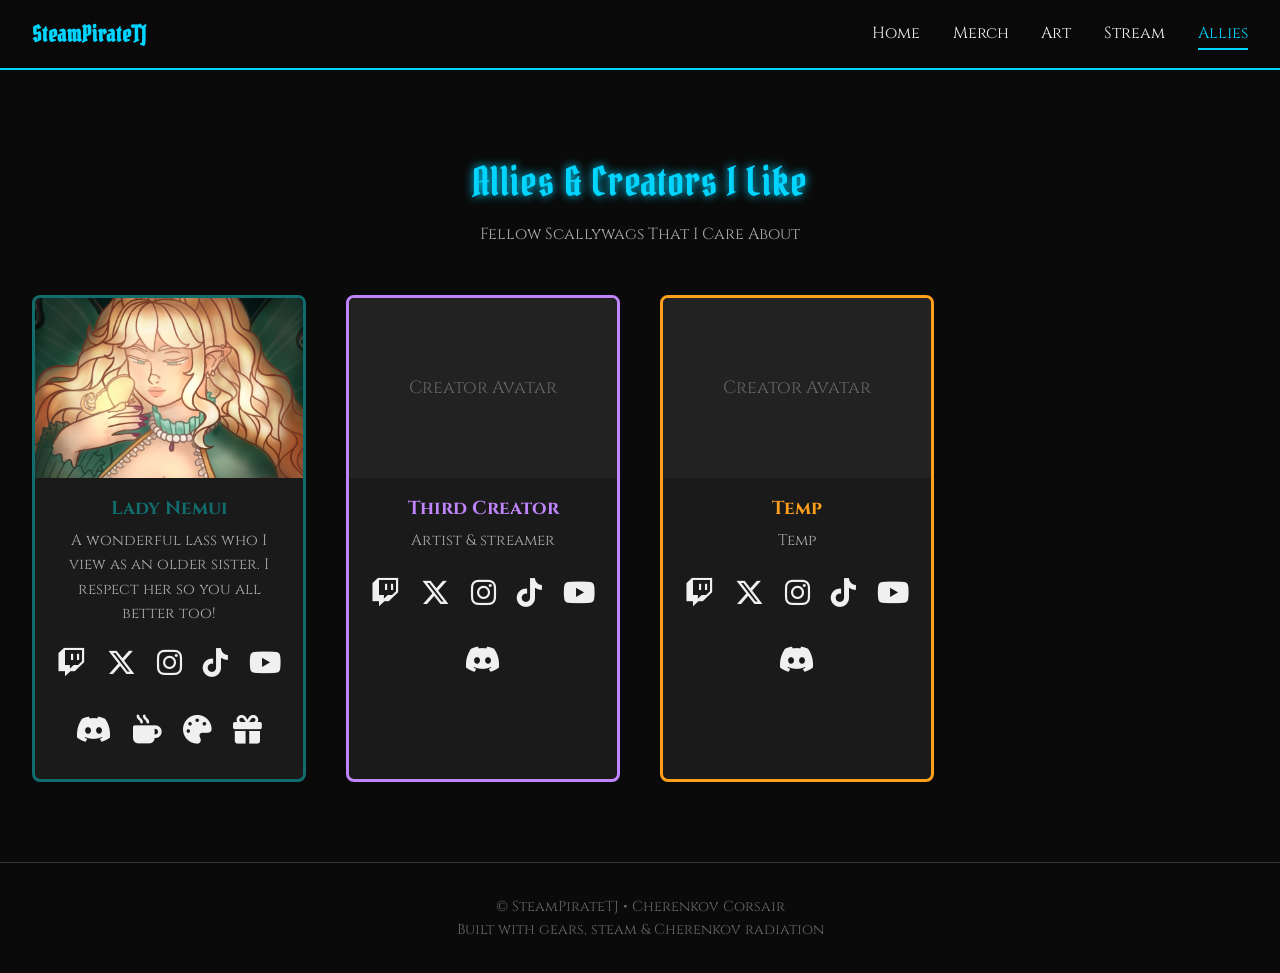
==== creators.html @ b957d2f6 "Remove BubblezVT creator card from creators.html Removed details for Creator 1 - BubblezVT, includin" ====
<!DOCTYPE html>
<html lang="en">
<head>
  <meta charset="UTF-8" />
  <meta name="viewport" content="width=device-width, initial-scale=1.0" />
  <title>Allies | SteamPirateTJ</title>
  <link rel="preconnect" href="https://fonts.googleapis.com">
  <link rel="preconnect" href="https://fonts.gstatic.com" crossorigin>
  <link href="https://fonts.googleapis.com/css2?family=Pirata+One&family=Cinzel:wght@400;600&display=swap" rel="stylesheet">
  <link rel="stylesheet" href="https://cdnjs.cloudflare.com/ajax/libs/font-awesome/6.5.1/css/all.min.css">
  <link rel="stylesheet" href="styles.css">
</head>
<body>

  <nav class="navbar">
    <a href="index.html" class="logo">SteamPirateTJ</a>
    <div class="nav-links">
      <a href="index.html">Home</a>
      <a href="merch.html">Merch</a>
      <a href="gallery.html">Art</a>
      <a href="stream.html">Stream</a>
      <a href="creators.html" class="active">Allies</a>
    </div>
  </nav>

  <section class="section page-section">
    <h2>Allies & Creators I Like</h2>
    <p class="section-desc">Fellow Scallywags That I Care About</p>

    <div class="card-grid">

      <!-- Creator 2 - Lady Nemui -->
      <div class="card creator-card" style="--creator-color: #116C6E;">
        <div class="card-image">
          <img src="Friends/Lady_Nemui.jpg" alt="Lady Nemui">
        </div>
        <h3>Lady Nemui</h3>
        <p class="creator-desc">A wonderful lass who I view as an older sister. I respect her so you all better too!</p>
        <div class="creator-socials">
          <a href="https://twitch.tv/ladynemui" target="_blank" title="Twitch"><i class="fab fa-twitch"></i></a>
          <a href="https://x.com/_aguidingstar_" target="_blank" title="X"><i class="fab fa-x-twitter"></i></a>
          <a href="https://instagram.com/ladynemui" target="_blank" title="Instagram"><i class="fab fa-instagram"></i></a>
          <a href="https://tiktok.com/@ladynemui" target="_blank" title="TikTok"><i class="fab fa-tiktok"></i></a>
          <a href="https://youtube.com/@ladynemui" target="_blank" title="YouTube"><i class="fab fa-youtube"></i></a>
          <a href="https://discord.gg/whatever" target="_blank" title="Discord"><i class="fab fa-discord"></i></a>
          <a href="https://ko-fi.com/ladynemui" target="_blank" title="Ko-fi"><i class="fas fa-mug-hot"></i></a>
          <a href="https://vgen.co/ladynemui" target="_blank" title="VGen"><i class="fas fa-palette"></i></a>
          <a href="https://throne.com/ladynemui" target="_blank" title="Throne"><i class="fas fa-gift"></i></a>
        </div>
      </div>

      <!-- Creator 3 -->
      <div class="card creator-card" style="--creator-color: #c084fc;">
        <div class="card-image placeholder">Creator Avatar</div>
        <h3>Third Creator</h3>
        <p class="creator-desc">Artist & streamer</p>
        <div class="creator-socials">
          <a href="#" target="_blank" title="Twitch"><i class="fab fa-twitch"></i></a>
          <a href="#" target="_blank" title="X"><i class="fab fa-x-twitter"></i></a>
          <a href="#" target="_blank" title="Instagram"><i class="fab fa-instagram"></i></a>
          <a href="#" target="_blank" title="TikTok"><i class="fab fa-tiktok"></i></a>
          <a href="#" target="_blank" title="YouTube"><i class="fab fa-youtube"></i></a>
          <a href="#" target="_blank" title="Discord"><i class="fab fa-discord"></i></a>
        </div>
      </div>

      <!-- Creator 4 -->
      <div class="card creator-card" style="--creator-color: #ff9f1c;">
        <div class="card-image placeholder">Creator Avatar</div>
        <h3>Temp</h3>
        <p class="creator-desc">Temp</p>
        <div class="creator-socials">
          <a href="#" target="_blank" title="Twitch"><i class="fab fa-twitch"></i></a>
          <a href="#" target="_blank" title="X"><i class="fab fa-x-twitter"></i></a>
          <a href="#" target="_blank" title="Instagram"><i class="fab fa-instagram"></i></a>
          <a href="#" target="_blank" title="TikTok"><i class="fab fa-tiktok"></i></a>
          <a href="#" target="_blank" title="YouTube"><i class="fab fa-youtube"></i></a>
          <a href="#" target="_blank" title="Discord"><i class="fab fa-discord"></i></a>
        </div>
      </div>

    </div>
  </section>

  <footer>
    <p>© <span id="year"></span> SteamPirateTJ • Cherenkov Corsair</p>
    <p>Built with gears, steam & Cherenkov radiation</p>
  </footer>

  <script src="script.js"></script>
</body>
</html>
---- styles.css ----
/* =========================================
   COLOR VARIABLES – change these anytime
   ========================================= */
:root {
  --bg: #0a0a0a;
  --red: #c41e3a;
  --black: #111;
  --cherenkov: #00d4ff;
  --brass: #b87333;
  --text: #f0f0f0;
  --card-bg: #1a1a1a;
}

* {
  margin: 0;
  padding: 0;
  box-sizing: border-box;
}

body {
  background: var(--bg);
  color: var(--text);
  font-family: 'Cinzel', serif;
  line-height: 1.6;
  overflow-x: hidden;
  min-height: 100vh;
  display: flex;
  flex-direction: column;
}

h1, h2, .logo {
  font-family: 'Pirata One', cursive;
  letter-spacing: 1px;
  font-weight: normal;
}

/* NAV */
.navbar {
  position: sticky;
  top: 0;
  width: 100%;
  background: rgba(10,10,10,0.97);
  border-bottom: 2px solid var(--cherenkov);
  display: flex;
  justify-content: space-between;
  align-items: center;
  padding: 1rem 2rem;
  z-index: 100;
}

.logo {
  color: var(--cherenkov);
  font-size: 1.4rem;
  font-weight: 700;
  text-decoration: none;
}

.nav-links a {
  color: var(--text);
  text-decoration: none;
  margin-left: 1.8rem;
  transition: color 0.3s;
  position: relative;
}

.nav-links a:hover,
.nav-links a.active {
  color: var(--cherenkov);
}

.nav-links a.active::after {
  content: '';
  position: absolute;
  bottom: -6px;
  left: 0;
  width: 100%;
  height: 2px;
  background: var(--cherenkov);
}

/* HERO */
.hero {
  height: 100vh;
  display: flex;
  align-items: center;
  justify-content: center;
  text-align: center;
  position: relative;
  background: radial-gradient(circle at center, #1a0000 0%, #0a0a0a 70%);
  overflow: hidden;
  flex: 1;
}

.hero-content {
  z-index: 2;
}

.hero h1 {
  font-size: 4rem;
  color: var(--cherenkov);
  text-shadow: 0 0 20px var(--cherenkov), 0 0 40px var(--red);
  margin-bottom: 0.5rem;
}

.tagline {
  font-size: 1.3rem;
  color: var(--red);
  margin-bottom: 2rem;
}

.social-icons {
  display: flex;
  gap: 1.5rem;
  justify-content: center;
}

.social-icons a {
  font-size: 2rem;
  color: var(--text);
  transition: all 0.3s;
}

.social-icons a:hover {
  color: var(--cherenkov);
  transform: scale(1.3) rotate(10deg);
  text-shadow: 0 0 15px var(--cherenkov);
}

/* Gears */
.gear {
  position: absolute;
  border: 8px dashed var(--brass);
  border-radius: 50%;
  opacity: 0.15;
}
.gear-1 { width: 300px; height: 300px; top: 10%; left: 5%; animation: spin 40s linear infinite; }
.gear-2 { width: 200px; height: 200px; bottom: 15%; right: 8%; animation: spin 25s linear infinite reverse; }
.gear-3 { width: 150px; height: 150px; top: 40%; right: 20%; animation: spin 30s linear infinite; }

@keyframes spin {
  from { transform: rotate(0deg); }
  to { transform: rotate(360deg); }
}

/* PAGE SECTIONS */
.page-section {
  padding: 5rem 2rem;
  max-width: 1400px;
  margin: 0 auto;
  flex: 1;
}

.section h2 {
  font-size: 2.5rem;
  color: var(--cherenkov);
  text-align: center;
  margin-bottom: 0.5rem;
  text-shadow: 0 0 10px var(--cherenkov);
}

.section-desc {
  text-align: center;
  color: #aaa;
  margin-bottom: 3rem;
}

/* ===== MAIN GRID ===== */
.card-grid {
  display: grid;
  grid-template-columns: repeat(auto-fit, minmax(240px, 1fr));
  gap: 2.5rem;
  justify-content: center;
}

@media (min-width: 900px) {
  .card-grid {
    grid-template-columns: repeat(3, 1fr);
  }
}

@media (min-width: 1200px) {
  .card-grid {
    grid-template-columns: repeat(4, 1fr);
  }
}

.card {
  background: var(--card-bg);
  border: 3px solid #333;
  border-radius: 8px;
  overflow: hidden;
  transition: all 0.3s;
}

.card:hover {
  border-color: var(--creator-color, var(--cherenkov));
  box-shadow: 0 0 28px color-mix(in srgb, var(--creator-color, var(--cherenkov)) 55%, transparent);
  transform: translateY(-8px);
}

.card-image {
  width: 100%;
  height: 180px;
  background: #222;
  overflow: hidden;
  display: flex;
  align-items: center;
  justify-content: center;
  color: #666;
  font-size: 1.1rem;
  text-align: center;
}

.card-image img {
  width: 100%;
  height: 100%;
  object-fit: cover;
  object-position: center;
  display: block;
}

.card h3 {
  padding: 1rem 1rem 0.3rem;
  color: var(--red);
}

.card p {
  padding: 0 1rem 1rem;
  color: #aaa;
  font-size: 0.95rem;
}

.btn {
  display: inline-block;
  margin: 0 1rem 1.2rem;
  padding: 0.6rem 1.4rem;
  background: var(--red);
  color: white;
  text-decoration: none;
  border-radius: 4px;
  transition: all 0.3s;
}

.btn:hover {
  background: var(--cherenkov);
  color: #000;
  box-shadow: 0 0 15px var(--cherenkov);
}

.btn.small {
  padding: 0.4rem 1rem;
  font-size: 0.9rem;
}

/* Twitch */
.twitch-container {
  display: grid;
  grid-template-columns: 2fr 1fr;
  gap: 1rem;
  height: 600px;
  border: 3px solid var(--cherenkov);
  border-radius: 8px;
  overflow: hidden;
}

.twitch-player, .twitch-chat {
  background: #000;
}

.twitch-player iframe,
.twitch-chat iframe {
  border: none;
}

.note {
  text-align: center;
  margin-top: 1.5rem;
  font-size: 0.9rem;
  color: #888;
}

/* Footer */
footer {
  text-align: center;
  padding: 2rem;
  border-top: 1px solid #333;
  color: #666;
  font-size: 0.9rem;
  margin-top: auto;
}

/* Mobile */
@media (max-width: 768px) {
  .hero h1 { font-size: 2.5rem; }
  .nav-links { display: none; }
  .twitch-container {
    grid-template-columns: 1fr;
    height: auto;
  }
  .twitch-player { height: 280px; }
  .twitch-chat { height: 400px; }
}

/* ====================== */
/* Creator cards styling  */
/* ====================== */
.creator-card {
  text-align: center;
  padding-bottom: 1.5rem;
  border-color: var(--creator-color, #333);
}

.creator-card h3 {
  color: var(--creator-color, var(--red));
}

.creator-desc {
  padding: 0 1rem 1.2rem;
  color: #aaa;
  font-size: 0.95rem;
  min-height: 2.8em;
}

.creator-socials {
  display: flex;
  justify-content: center;
  gap: 1.3rem;
  flex-wrap: wrap;
  padding: 0 1rem;
}

.creator-socials a {
  font-size: 1.8rem;
  color: var(--text);
  transition: all 0.3s ease;
}

.creator-socials a:hover {
  color: var(--creator-color, var(--cherenkov));
  transform: scale(1.3);
  text-shadow: 0 0 14px var(--creator-color, var(--cherenkov));
}
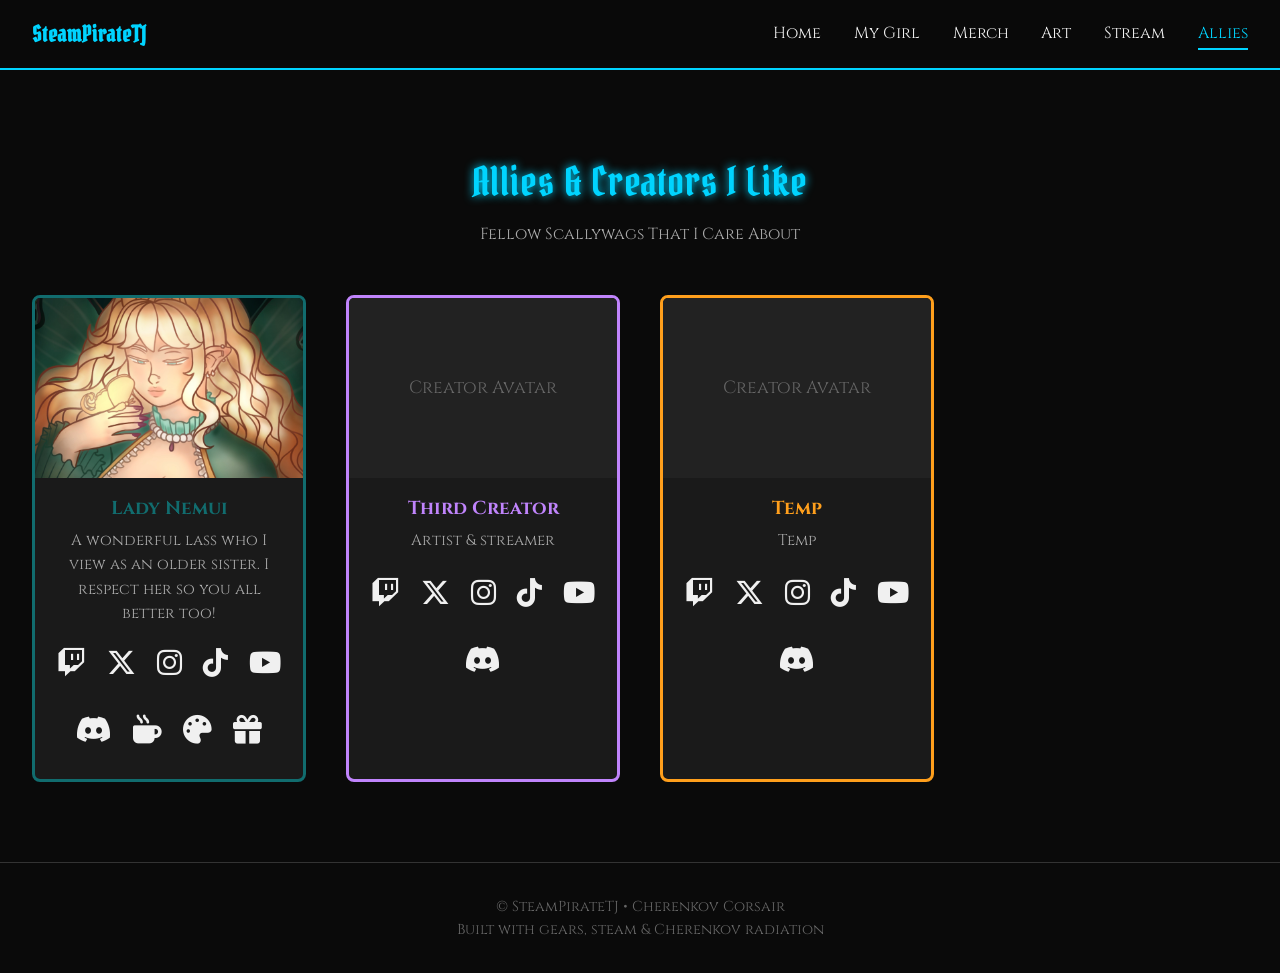
==== commit de357326: "Add link to 'My Girl' page in navigation" ====
--- a/creators.html
+++ b/creators.html
@@ -16,6 +16,7 @@
     <a href="index.html" class="logo">SteamPirateTJ</a>
     <div class="nav-links">
       <a href="index.html">Home</a>
+      <a href="girlfriend.html">My Girl</a>
       <a href="merch.html">Merch</a>
       <a href="gallery.html">Art</a>
       <a href="stream.html">Stream</a>
--- a/styles.css
+++ b/styles.css
@@ -340,3 +340,54 @@
   transform: scale(1.3);
   text-shadow: 0 0 14px var(--creator-color, var(--cherenkov));
 }
+
+/* Girlfriend / partner page */
+.partner-layout {
+  display: grid;
+  grid-template-columns: 320px 1fr;
+  gap: 2.5rem;
+  align-items: center;
+  max-width: 900px;
+  margin: 0 auto;
+  background: var(--card-bg);
+  border: 2px solid var(--brass);
+  border-radius: 12px;
+  padding: 2rem;
+  box-shadow: 0 0 16px rgba(184, 115, 51, 0.18);
+}
+
+.partner-photo .card-image,
+.partner-photo img {
+  width: 100%;
+  height: 320px;
+  object-fit: cover;
+  border-radius: 8px;
+  border: 2px solid var(--cherenkov);
+}
+
+.partner-info h3 {
+  font-family: 'Pirata One', cursive;
+  font-size: 2.2rem;
+  color: var(--cherenkov);
+  margin-bottom: 1rem;
+  padding: 0;
+}
+
+.partner-info p {
+  color: #ddd;
+  font-size: 1.05rem;
+  line-height: 1.7;
+  margin-bottom: 1.5rem;
+  padding: 0;
+}
+
+@media (max-width: 768px) {
+  .partner-layout {
+    grid-template-columns: 1fr;
+    padding: 1.2rem;
+  }
+  .partner-photo .card-image,
+  .partner-photo img {
+    height: 240px;
+  }
+}
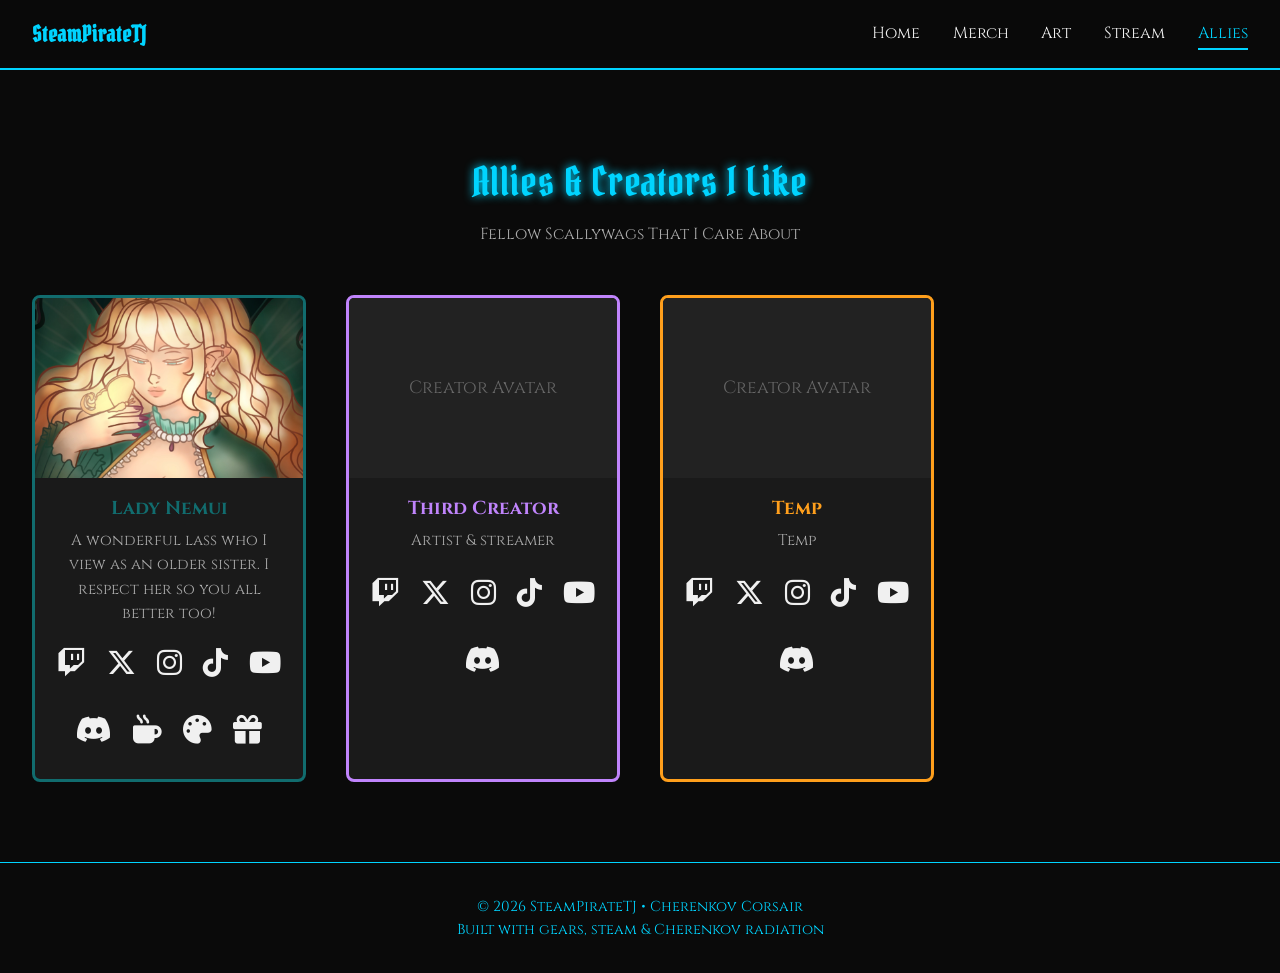
==== commit 674a80ee: "Remove 'My Girl' link from navigation Removed the link to 'My Girl' from the navigation bar." ====
--- a/creators.html
+++ b/creators.html
@@ -16,7 +16,6 @@
     <a href="index.html" class="logo">SteamPirateTJ</a>
     <div class="nav-links">
       <a href="index.html">Home</a>
-      <a href="girlfriend.html">My Girl</a>
       <a href="merch.html">Merch</a>
       <a href="gallery.html">Art</a>
       <a href="stream.html">Stream</a>
--- a/styles.css
+++ b/styles.css
@@ -1,5 +1,5 @@
 /* =========================================
-   COLOR VARIABLES – change these anytime
+   COLOR VARIABLES
    ========================================= */
 :root {
   --bg: #0a0a0a;
@@ -11,11 +11,7 @@
   --card-bg: #1a1a1a;
 }
 
-* {
-  margin: 0;
-  padding: 0;
-  box-sizing: border-box;
-}
+* { margin: 0; padding: 0; box-sizing: border-box; }
 
 body {
   background: var(--bg);
@@ -64,9 +60,7 @@
 }
 
 .nav-links a:hover,
-.nav-links a.active {
-  color: var(--cherenkov);
-}
+.nav-links a.active { color: var(--cherenkov); }
 
 .nav-links a.active::after {
   content: '';
@@ -91,9 +85,7 @@
   flex: 1;
 }
 
-.hero-content {
-  z-index: 2;
-}
+.hero-content { z-index: 2; }
 
 .hero h1 {
   font-size: 4rem;
@@ -102,52 +94,23 @@
   margin-bottom: 0.5rem;
 }
 
-.tagline {
-  font-size: 1.3rem;
-  color: var(--red);
-  margin-bottom: 2rem;
-}
-
-.social-icons {
-  display: flex;
-  gap: 1.5rem;
-  justify-content: center;
-}
-
-.social-icons a {
-  font-size: 2rem;
-  color: var(--text);
-  transition: all 0.3s;
-}
-
+.tagline { font-size: 1.3rem; color: var(--red); margin-bottom: 2rem; }
+
+.social-icons { display: flex; gap: 1.5rem; justify-content: center; }
+.social-icons a { font-size: 2rem; color: var(--text); transition: all 0.3s; }
 .social-icons a:hover {
   color: var(--cherenkov);
   transform: scale(1.3) rotate(10deg);
   text-shadow: 0 0 15px var(--cherenkov);
 }
 
-/* Gears */
-.gear {
-  position: absolute;
-  border: 8px dashed var(--brass);
-  border-radius: 50%;
-  opacity: 0.15;
-}
-.gear-1 { width: 300px; height: 300px; top: 10%; left: 5%; animation: spin 40s linear infinite; }
-.gear-2 { width: 200px; height: 200px; bottom: 15%; right: 8%; animation: spin 25s linear infinite reverse; }
-.gear-3 { width: 150px; height: 150px; top: 40%; right: 20%; animation: spin 30s linear infinite; }
-
-@keyframes spin {
-  from { transform: rotate(0deg); }
-  to { transform: rotate(360deg); }
-}
-
-/* PAGE SECTIONS */
+/* SECTIONS */
 .page-section {
   padding: 5rem 2rem;
   max-width: 1400px;
   margin: 0 auto;
   flex: 1;
+  position: relative;
 }
 
 .section h2 {
@@ -158,13 +121,9 @@
   text-shadow: 0 0 10px var(--cherenkov);
 }
 
-.section-desc {
-  text-align: center;
-  color: #aaa;
-  margin-bottom: 3rem;
-}
-
-/* ===== MAIN GRID ===== */
+.section-desc { text-align: center; color: #aaa; margin-bottom: 3rem; }
+
+/* GRID */
 .card-grid {
   display: grid;
   grid-template-columns: repeat(auto-fit, minmax(240px, 1fr));
@@ -172,17 +131,8 @@
   justify-content: center;
 }
 
-@media (min-width: 900px) {
-  .card-grid {
-    grid-template-columns: repeat(3, 1fr);
-  }
-}
-
-@media (min-width: 1200px) {
-  .card-grid {
-    grid-template-columns: repeat(4, 1fr);
-  }
-}
+@media (min-width: 900px) { .card-grid { grid-template-columns: repeat(3, 1fr); } }
+@media (min-width: 1200px) { .card-grid { grid-template-columns: repeat(4, 1fr); } }
 
 .card {
   background: var(--card-bg);
@@ -219,16 +169,8 @@
   display: block;
 }
 
-.card h3 {
-  padding: 1rem 1rem 0.3rem;
-  color: var(--red);
-}
-
-.card p {
-  padding: 0 1rem 1rem;
-  color: #aaa;
-  font-size: 0.95rem;
-}
+.card h3 { padding: 1rem 1rem 0.3rem; color: var(--red); }
+.card p { padding: 0 1rem 1rem; color: #aaa; font-size: 0.95rem; }
 
 .btn {
   display: inline-block;
@@ -247,10 +189,7 @@
   box-shadow: 0 0 15px var(--cherenkov);
 }
 
-.btn.small {
-  padding: 0.4rem 1rem;
-  font-size: 0.9rem;
-}
+.btn.small { padding: 0.4rem 1rem; font-size: 0.9rem; }
 
 /* Twitch */
 .twitch-container {
@@ -263,63 +202,41 @@
   overflow: hidden;
 }
 
-.twitch-player, .twitch-chat {
-  background: #000;
-}
-
-.twitch-player iframe,
-.twitch-chat iframe {
-  border: none;
-}
-
-.note {
-  text-align: center;
-  margin-top: 1.5rem;
-  font-size: 0.9rem;
-  color: #888;
-}
+.twitch-player, .twitch-chat { background: #000; }
+.twitch-player iframe, .twitch-chat iframe { border: none; }
+
+.note { text-align: center; margin-top: 1.5rem; font-size: 0.9rem; color: #888; }
 
 /* Footer */
 footer {
   text-align: center;
   padding: 2rem;
-  border-top: 1px solid #333;
-  color: #666;
+  border-top: 1px solid var(--cherenkov);
+  color: var(--cherenkov);
   font-size: 0.9rem;
   margin-top: auto;
 }
+
+footer p { color: var(--cherenkov); }
 
 /* Mobile */
 @media (max-width: 768px) {
   .hero h1 { font-size: 2.5rem; }
   .nav-links { display: none; }
-  .twitch-container {
-    grid-template-columns: 1fr;
-    height: auto;
-  }
+  .twitch-container { grid-template-columns: 1fr; height: auto; }
   .twitch-player { height: 280px; }
   .twitch-chat { height: 400px; }
 }
 
-/* ====================== */
-/* Creator cards styling  */
-/* ====================== */
+/* Creator cards */
 .creator-card {
   text-align: center;
   padding-bottom: 1.5rem;
   border-color: var(--creator-color, #333);
 }
 
-.creator-card h3 {
-  color: var(--creator-color, var(--red));
-}
-
-.creator-desc {
-  padding: 0 1rem 1.2rem;
-  color: #aaa;
-  font-size: 0.95rem;
-  min-height: 2.8em;
-}
+.creator-card h3 { color: var(--creator-color, var(--red)); }
+.creator-desc { padding: 0 1rem 1.2rem; color: #aaa; font-size: 0.95rem; min-height: 2.8em; }
 
 .creator-socials {
   display: flex;
@@ -329,19 +246,14 @@
   padding: 0 1rem;
 }
 
-.creator-socials a {
-  font-size: 1.8rem;
-  color: var(--text);
-  transition: all 0.3s ease;
-}
-
+.creator-socials a { font-size: 1.8rem; color: var(--text); transition: all 0.3s ease; }
 .creator-socials a:hover {
   color: var(--creator-color, var(--cherenkov));
   transform: scale(1.3);
   text-shadow: 0 0 14px var(--creator-color, var(--cherenkov));
 }
 
-/* Girlfriend / partner page */
+/* Partner layout */
 .partner-layout {
   display: grid;
   grid-template-columns: 320px 1fr;
@@ -354,6 +266,8 @@
   border-radius: 12px;
   padding: 2rem;
   box-shadow: 0 0 16px rgba(184, 115, 51, 0.18);
+  position: relative;
+  z-index: 1;
 }
 
 .partner-photo .card-image,
@@ -382,12 +296,140 @@
 }
 
 @media (max-width: 768px) {
-  .partner-layout {
-    grid-template-columns: 1fr;
-    padding: 1.2rem;
-  }
+  .partner-layout { grid-template-columns: 1fr; padding: 1.2rem; }
   .partner-photo .card-image,
-  .partner-photo img {
-    height: 240px;
-  }
-}
+  .partner-photo img { height: 240px; }
+}
+
+/* ===== Girlfriend page theme ===== */
+.girlfriend-page h2 {
+  color: #FFC9D7 !important;
+  text-shadow: 0 0 12px #FFC9D7;
+}
+
+.girlfriend-page .logo {
+  color: #FFC9D7 !important;
+  text-shadow: 0 0 10px #FFC9D7;
+}
+
+.girlfriend-page .navbar { border-bottom-color: #FFC9D7 !important; }
+.girlfriend-page .nav-links a.active { color: #FFC9D7 !important; }
+
+.girlfriend-page .nav-links a.active::after {
+  background: #FFC9D7 !important;
+}
+
+.girlfriend-page .section-desc { color: #FFC9D7 !important; }
+
+.girlfriend-page .partner-layout {
+  border-color: #FFC9D7 !important;
+  box-shadow: 0 0 20px rgba(255, 201, 215, 0.35) !important;
+}
+
+.girlfriend-page .partner-photo img,
+.girlfriend-page .partner-photo .card-image {
+  border-color: #FFC9D7 !important;
+  box-shadow: 0 0 12px rgba(255, 201, 215, 0.4) !important;
+}
+
+.girlfriend-page .partner-info h3 {
+  color: #FFC9D7 !important;
+  text-shadow: 0 0 10px #FFC9D7;
+}
+
+.girlfriend-page .partner-info p { color: #FFC9D7 !important; }
+
+.girlfriend-page footer,
+.girlfriend-page footer p {
+  color: #FFC9D7 !important;
+  border-top-color: #FFC9D7;
+}
+
+/* Nav hearts */
+.girl-link { position: relative; }
+.girl-link .heart {
+  position: absolute;
+  color: #FFC9D7;
+  opacity: 0;
+  pointer-events: none;
+  font-size: 0.7rem;
+}
+
+.girl-link:hover .heart { animation: heartFloat 1.4s ease-out forwards; }
+.girl-link .h1 { left: -18px; bottom: 100%; font-size: 0.6rem; }
+.girl-link .h2 { left: -6px;  bottom: 100%; font-size: 1.1rem; animation-delay: 0.1s; }
+.girl-link .h3 { right: -8px; bottom: 100%; font-size: 0.8rem; animation-delay: 0.15s; }
+.girl-link .h4 { right: -20px; bottom: 100%; font-size: 1.3rem; animation-delay: 0.25s; }
+.girl-link .h5 { left: 40%; bottom: 100%; font-size: 0.5rem; animation-delay: 0.05s; }
+
+/* Name hearts – fixed */
+.layla-name {
+  position: relative;
+  display: inline-block;
+}
+
+.layla-name .heart {
+  position: absolute;
+  color: #FFC9D7;
+  opacity: 0;
+  pointer-events: none;
+  font-size: 1rem;
+}
+
+.layla-name:hover .heart {
+  animation: heartFloat 1.5s ease-out forwards;
+}
+
+.layla-name .h1 { left: -25px; bottom: 100%; font-size: 0.7rem; }
+.layla-name .h2 { left: -8px;  bottom: 100%; font-size: 1.3rem; animation-delay: 0.07s; }
+.layla-name .h3 { right: -12px; bottom: 100%; font-size: 0.9rem; animation-delay: 0.12s; }
+.layla-name .h4 { right: -28px; bottom: 100%; font-size: 1.5rem; animation-delay: 0.2s; }
+.layla-name .h5 { left: 25%; bottom: 100%; font-size: 0.6rem; animation-delay: 0.03s; }
+.layla-name .h6 { left: 50%; bottom: 100%; font-size: 1.1rem; animation-delay: 0.16s; }
+
+@keyframes heartFloat {
+  0% { opacity: 1; transform: translateY(0) scale(0.4); }
+  100% { opacity: 0; transform: translateY(-40px) scale(1.3); }
+}
+
+/* Floating hearts background */
+.floating-hearts {
+  position: absolute;
+  inset: 0;
+  pointer-events: none;
+  z-index: 0;
+  overflow: hidden;
+}
+
+.floating-hearts span {
+  position: absolute;
+  color: #FFC9D7;
+  opacity: 0.2;
+  animation: floatAround 10s ease-in-out infinite;
+}
+
+.floating-hearts span::before { content: "♥"; }
+
+.floating-hearts span:nth-child(1)  { left: 5%;  top: 15%; font-size: 1.8rem; animation-duration: 8s; }
+.floating-hearts span:nth-child(2)  { left: 12%; top: 60%; font-size: 1.1rem; animation-duration: 11s; animation-delay: 1s; }
+.floating-hearts span:nth-child(3)  { left: 20%; top: 30%; font-size: 2.4rem; animation-duration: 9s; animation-delay: 0.5s; }
+.floating-hearts span:nth-child(4)  { left: 28%; top: 75%; font-size: 0.9rem; animation-duration: 12s; animation-delay: 2s; }
+.floating-hearts span:nth-child(5)  { left: 35%; top: 10%; font-size: 1.5rem; animation-duration: 7s; animation-delay: 1.5s; }
+.floating-hearts span:nth-child(6)  { left: 42%; top: 45%; font-size: 2rem; animation-duration: 10s; animation-delay: 0.3s; }
+.floating-hearts span:nth-child(7)  { left: 50%; top: 80%; font-size: 1.3rem; animation-duration: 9.5s; animation-delay: 2.5s; }
+.floating-hearts span:nth-child(8)  { left: 58%; top: 25%; font-size: 0.8rem; animation-duration: 11.5s; animation-delay: 1.2s; }
+.floating-hearts span:nth-child(9)  { left: 65%; top: 55%; font-size: 2.2rem; animation-duration: 8.5s; animation-delay: 0.8s; }
+.floating-hearts span:nth-child(10) { left: 72%; top: 18%; font-size: 1.4rem; animation-duration: 10.5s; animation-delay: 1.8s; }
+.floating-hearts span:nth-child(11) { left: 78%; top: 70%; font-size: 1rem; animation-duration: 9s; animation-delay: 0.2s; }
+.floating-hearts span:nth-child(12) { left: 85%; top: 40%; font-size: 1.9rem; animation-duration: 12s; animation-delay: 2.2s; }
+.floating-hearts span:nth-child(13) { left: 90%; top: 12%; font-size: 1.2rem; animation-duration: 8s; animation-delay: 1.4s; }
+.floating-hearts span:nth-child(14) { left: 8%;  top: 85%; font-size: 1.6rem; animation-duration: 11s; animation-delay: 0.6s; }
+.floating-hearts span:nth-child(15) { left: 48%; top: 8%;  font-size: 2.6rem; animation-duration: 9.8s; animation-delay: 1.9s; }
+.floating-hearts span:nth-child(16) { left: 62%; top: 88%; font-size: 0.7rem; animation-duration: 10.2s; animation-delay: 2.8s; }
+.floating-hearts span:nth-child(17) { left: 25%; top: 50%; font-size: 1.7rem; animation-duration: 8.7s; animation-delay: 0.4s; }
+.floating-hearts span:nth-child(18) { left: 75%; top: 65%; font-size: 2.1rem; animation-duration: 11.8s; animation-delay: 1.6s; }
+
+@keyframes floatAround {
+  0%, 100% { transform: translateY(0) rotate(0deg); opacity: 0.15; }
+  50% { transform: translateY(-35px) rotate(12deg); opacity: 0.35; }
+}
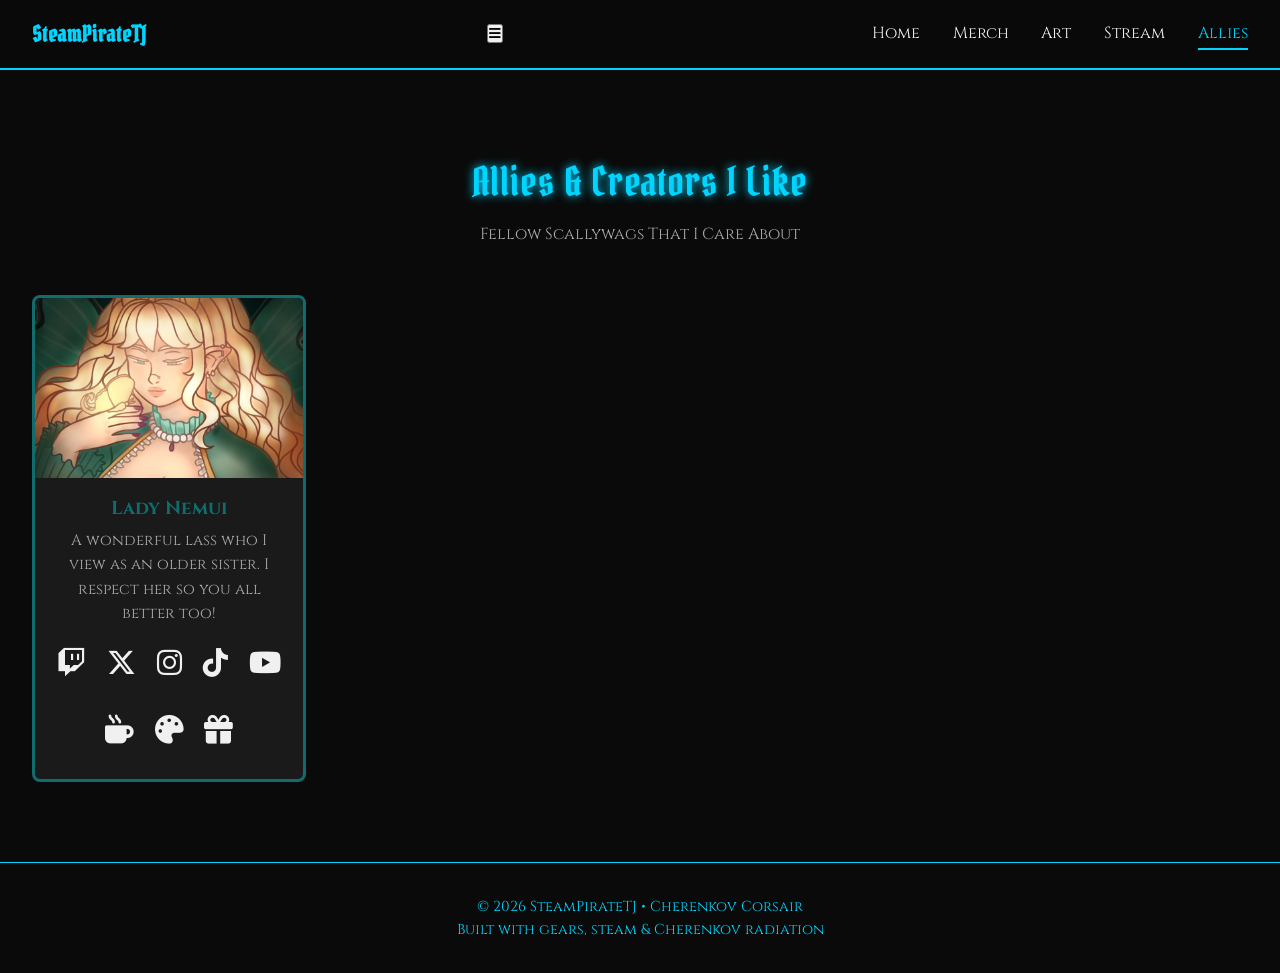
==== commit 93b53e72: "Enhance SEO and navigation in creators.html Added meta tags for SEO and social sharing, improved nav" ====
--- a/creators.html
+++ b/creators.html
@@ -3,6 +3,14 @@
 <head>
   <meta charset="UTF-8" />
   <meta name="viewport" content="width=device-width, initial-scale=1.0" />
+  <meta name="description" content="Allies and creators SteamPirateTJ likes. Go give them a follow!">
+  <meta property="og:type" content="website">
+  <meta property="og:title" content="Allies | SteamPirateTJ">
+  <meta property="og:description" content="Allies and creators SteamPirateTJ likes. Go give them a follow!">
+  <meta property="og:image" content="https://steampiratetj.github.io/SteamPirateTJ/banner.jpg">
+  <meta name="twitter:card" content="summary_large_image">
+  <meta name="theme-color" content="#0a0a0a">
+  <link rel="icon" href="data:image/svg+xml,%3Csvg xmlns=%27http://www.w3.org/2000/svg%27 viewBox=%270 0 100 100%27%3E%3Ctext y=%27.9em%27 font-size=%2790%27%3E%E2%9A%99%EF%B8%8F%3C/text%3E%3C/svg%3E">
   <title>Allies | SteamPirateTJ</title>
   <link rel="preconnect" href="https://fonts.googleapis.com">
   <link rel="preconnect" href="https://fonts.gstatic.com" crossorigin>
@@ -14,7 +22,8 @@
 
   <nav class="navbar">
     <a href="index.html" class="logo">SteamPirateTJ</a>
-    <div class="nav-links">
+    <button class="nav-toggle" aria-label="Toggle menu" aria-expanded="false" aria-controls="nav-links"><i class="fas fa-bars"></i></button>
+    <div class="nav-links" id="nav-links">
       <a href="index.html">Home</a>
       <a href="merch.html">Merch</a>
       <a href="gallery.html">Art</a>
@@ -29,55 +38,26 @@
 
     <div class="card-grid">
 
-      <!-- Creator 2 - Lady Nemui -->
+      <!-- Lady Nemui -->
       <div class="card creator-card" style="--creator-color: #116C6E;">
         <div class="card-image">
-          <img src="Friends/Lady_Nemui.jpg" alt="Lady Nemui">
+          <img src="Friends/Lady_Nemui.jpg" alt="Lady Nemui" loading="lazy">
         </div>
         <h3>Lady Nemui</h3>
         <p class="creator-desc">A wonderful lass who I view as an older sister. I respect her so you all better too!</p>
         <div class="creator-socials">
-          <a href="https://twitch.tv/ladynemui" target="_blank" title="Twitch"><i class="fab fa-twitch"></i></a>
-          <a href="https://x.com/_aguidingstar_" target="_blank" title="X"><i class="fab fa-x-twitter"></i></a>
-          <a href="https://instagram.com/ladynemui" target="_blank" title="Instagram"><i class="fab fa-instagram"></i></a>
-          <a href="https://tiktok.com/@ladynemui" target="_blank" title="TikTok"><i class="fab fa-tiktok"></i></a>
-          <a href="https://youtube.com/@ladynemui" target="_blank" title="YouTube"><i class="fab fa-youtube"></i></a>
-          <a href="https://discord.gg/whatever" target="_blank" title="Discord"><i class="fab fa-discord"></i></a>
-          <a href="https://ko-fi.com/ladynemui" target="_blank" title="Ko-fi"><i class="fas fa-mug-hot"></i></a>
-          <a href="https://vgen.co/ladynemui" target="_blank" title="VGen"><i class="fas fa-palette"></i></a>
-          <a href="https://throne.com/ladynemui" target="_blank" title="Throne"><i class="fas fa-gift"></i></a>
+          <a href="https://twitch.tv/ladynemui" target="_blank" rel="noopener noreferrer" title="Twitch" aria-label="Twitch"><i class="fab fa-twitch"></i></a>
+          <a href="https://x.com/_aguidingstar_" target="_blank" rel="noopener noreferrer" title="X" aria-label="X"><i class="fab fa-x-twitter"></i></a>
+          <a href="https://instagram.com/ladynemui" target="_blank" rel="noopener noreferrer" title="Instagram" aria-label="Instagram"><i class="fab fa-instagram"></i></a>
+          <a href="https://tiktok.com/@ladynemui" target="_blank" rel="noopener noreferrer" title="TikTok" aria-label="TikTok"><i class="fab fa-tiktok"></i></a>
+          <a href="https://youtube.com/@ladynemui" target="_blank" rel="noopener noreferrer" title="YouTube" aria-label="YouTube"><i class="fab fa-youtube"></i></a>
+          <a href="https://ko-fi.com/ladynemui" target="_blank" rel="noopener noreferrer" title="Ko-fi" aria-label="Ko-fi"><i class="fas fa-mug-hot"></i></a>
+          <a href="https://vgen.co/ladynemui" target="_blank" rel="noopener noreferrer" title="VGen" aria-label="VGen"><i class="fas fa-palette"></i></a>
+          <a href="https://throne.com/ladynemui" target="_blank" rel="noopener noreferrer" title="Throne" aria-label="Throne"><i class="fas fa-gift"></i></a>
         </div>
       </div>
 
-      <!-- Creator 3 -->
-      <div class="card creator-card" style="--creator-color: #c084fc;">
-        <div class="card-image placeholder">Creator Avatar</div>
-        <h3>Third Creator</h3>
-        <p class="creator-desc">Artist & streamer</p>
-        <div class="creator-socials">
-          <a href="#" target="_blank" title="Twitch"><i class="fab fa-twitch"></i></a>
-          <a href="#" target="_blank" title="X"><i class="fab fa-x-twitter"></i></a>
-          <a href="#" target="_blank" title="Instagram"><i class="fab fa-instagram"></i></a>
-          <a href="#" target="_blank" title="TikTok"><i class="fab fa-tiktok"></i></a>
-          <a href="#" target="_blank" title="YouTube"><i class="fab fa-youtube"></i></a>
-          <a href="#" target="_blank" title="Discord"><i class="fab fa-discord"></i></a>
-        </div>
-      </div>
-
-      <!-- Creator 4 -->
-      <div class="card creator-card" style="--creator-color: #ff9f1c;">
-        <div class="card-image placeholder">Creator Avatar</div>
-        <h3>Temp</h3>
-        <p class="creator-desc">Temp</p>
-        <div class="creator-socials">
-          <a href="#" target="_blank" title="Twitch"><i class="fab fa-twitch"></i></a>
-          <a href="#" target="_blank" title="X"><i class="fab fa-x-twitter"></i></a>
-          <a href="#" target="_blank" title="Instagram"><i class="fab fa-instagram"></i></a>
-          <a href="#" target="_blank" title="TikTok"><i class="fab fa-tiktok"></i></a>
-          <a href="#" target="_blank" title="YouTube"><i class="fab fa-youtube"></i></a>
-          <a href="#" target="_blank" title="Discord"><i class="fab fa-discord"></i></a>
-        </div>
-      </div>
+      <!-- To add another creator, copy the whole Lady Nemui card above and paste it here, then change the name, description, color, image and links. -->
 
     </div>
   </section>
--- a/styles.css
+++ b/styles.css
@@ -300,136 +300,3 @@
   .partner-photo .card-image,
   .partner-photo img { height: 240px; }
 }
-
-/* ===== Girlfriend page theme ===== */
-.girlfriend-page h2 {
-  color: #FFC9D7 !important;
-  text-shadow: 0 0 12px #FFC9D7;
-}
-
-.girlfriend-page .logo {
-  color: #FFC9D7 !important;
-  text-shadow: 0 0 10px #FFC9D7;
-}
-
-.girlfriend-page .navbar { border-bottom-color: #FFC9D7 !important; }
-.girlfriend-page .nav-links a.active { color: #FFC9D7 !important; }
-
-.girlfriend-page .nav-links a.active::after {
-  background: #FFC9D7 !important;
-}
-
-.girlfriend-page .section-desc { color: #FFC9D7 !important; }
-
-.girlfriend-page .partner-layout {
-  border-color: #FFC9D7 !important;
-  box-shadow: 0 0 20px rgba(255, 201, 215, 0.35) !important;
-}
-
-.girlfriend-page .partner-photo img,
-.girlfriend-page .partner-photo .card-image {
-  border-color: #FFC9D7 !important;
-  box-shadow: 0 0 12px rgba(255, 201, 215, 0.4) !important;
-}
-
-.girlfriend-page .partner-info h3 {
-  color: #FFC9D7 !important;
-  text-shadow: 0 0 10px #FFC9D7;
-}
-
-.girlfriend-page .partner-info p { color: #FFC9D7 !important; }
-
-.girlfriend-page footer,
-.girlfriend-page footer p {
-  color: #FFC9D7 !important;
-  border-top-color: #FFC9D7;
-}
-
-/* Nav hearts */
-.girl-link { position: relative; }
-.girl-link .heart {
-  position: absolute;
-  color: #FFC9D7;
-  opacity: 0;
-  pointer-events: none;
-  font-size: 0.7rem;
-}
-
-.girl-link:hover .heart { animation: heartFloat 1.4s ease-out forwards; }
-.girl-link .h1 { left: -18px; bottom: 100%; font-size: 0.6rem; }
-.girl-link .h2 { left: -6px;  bottom: 100%; font-size: 1.1rem; animation-delay: 0.1s; }
-.girl-link .h3 { right: -8px; bottom: 100%; font-size: 0.8rem; animation-delay: 0.15s; }
-.girl-link .h4 { right: -20px; bottom: 100%; font-size: 1.3rem; animation-delay: 0.25s; }
-.girl-link .h5 { left: 40%; bottom: 100%; font-size: 0.5rem; animation-delay: 0.05s; }
-
-/* Name hearts – fixed */
-.layla-name {
-  position: relative;
-  display: inline-block;
-}
-
-.layla-name .heart {
-  position: absolute;
-  color: #FFC9D7;
-  opacity: 0;
-  pointer-events: none;
-  font-size: 1rem;
-}
-
-.layla-name:hover .heart {
-  animation: heartFloat 1.5s ease-out forwards;
-}
-
-.layla-name .h1 { left: -25px; bottom: 100%; font-size: 0.7rem; }
-.layla-name .h2 { left: -8px;  bottom: 100%; font-size: 1.3rem; animation-delay: 0.07s; }
-.layla-name .h3 { right: -12px; bottom: 100%; font-size: 0.9rem; animation-delay: 0.12s; }
-.layla-name .h4 { right: -28px; bottom: 100%; font-size: 1.5rem; animation-delay: 0.2s; }
-.layla-name .h5 { left: 25%; bottom: 100%; font-size: 0.6rem; animation-delay: 0.03s; }
-.layla-name .h6 { left: 50%; bottom: 100%; font-size: 1.1rem; animation-delay: 0.16s; }
-
-@keyframes heartFloat {
-  0% { opacity: 1; transform: translateY(0) scale(0.4); }
-  100% { opacity: 0; transform: translateY(-40px) scale(1.3); }
-}
-
-/* Floating hearts background */
-.floating-hearts {
-  position: absolute;
-  inset: 0;
-  pointer-events: none;
-  z-index: 0;
-  overflow: hidden;
-}
-
-.floating-hearts span {
-  position: absolute;
-  color: #FFC9D7;
-  opacity: 0.2;
-  animation: floatAround 10s ease-in-out infinite;
-}
-
-.floating-hearts span::before { content: "♥"; }
-
-.floating-hearts span:nth-child(1)  { left: 5%;  top: 15%; font-size: 1.8rem; animation-duration: 8s; }
-.floating-hearts span:nth-child(2)  { left: 12%; top: 60%; font-size: 1.1rem; animation-duration: 11s; animation-delay: 1s; }
-.floating-hearts span:nth-child(3)  { left: 20%; top: 30%; font-size: 2.4rem; animation-duration: 9s; animation-delay: 0.5s; }
-.floating-hearts span:nth-child(4)  { left: 28%; top: 75%; font-size: 0.9rem; animation-duration: 12s; animation-delay: 2s; }
-.floating-hearts span:nth-child(5)  { left: 35%; top: 10%; font-size: 1.5rem; animation-duration: 7s; animation-delay: 1.5s; }
-.floating-hearts span:nth-child(6)  { left: 42%; top: 45%; font-size: 2rem; animation-duration: 10s; animation-delay: 0.3s; }
-.floating-hearts span:nth-child(7)  { left: 50%; top: 80%; font-size: 1.3rem; animation-duration: 9.5s; animation-delay: 2.5s; }
-.floating-hearts span:nth-child(8)  { left: 58%; top: 25%; font-size: 0.8rem; animation-duration: 11.5s; animation-delay: 1.2s; }
-.floating-hearts span:nth-child(9)  { left: 65%; top: 55%; font-size: 2.2rem; animation-duration: 8.5s; animation-delay: 0.8s; }
-.floating-hearts span:nth-child(10) { left: 72%; top: 18%; font-size: 1.4rem; animation-duration: 10.5s; animation-delay: 1.8s; }
-.floating-hearts span:nth-child(11) { left: 78%; top: 70%; font-size: 1rem; animation-duration: 9s; animation-delay: 0.2s; }
-.floating-hearts span:nth-child(12) { left: 85%; top: 40%; font-size: 1.9rem; animation-duration: 12s; animation-delay: 2.2s; }
-.floating-hearts span:nth-child(13) { left: 90%; top: 12%; font-size: 1.2rem; animation-duration: 8s; animation-delay: 1.4s; }
-.floating-hearts span:nth-child(14) { left: 8%;  top: 85%; font-size: 1.6rem; animation-duration: 11s; animation-delay: 0.6s; }
-.floating-hearts span:nth-child(15) { left: 48%; top: 8%;  font-size: 2.6rem; animation-duration: 9.8s; animation-delay: 1.9s; }
-.floating-hearts span:nth-child(16) { left: 62%; top: 88%; font-size: 0.7rem; animation-duration: 10.2s; animation-delay: 2.8s; }
-.floating-hearts span:nth-child(17) { left: 25%; top: 50%; font-size: 1.7rem; animation-duration: 8.7s; animation-delay: 0.4s; }
-.floating-hearts span:nth-child(18) { left: 75%; top: 65%; font-size: 2.1rem; animation-duration: 11.8s; animation-delay: 1.6s; }
-
-@keyframes floatAround {
-  0%, 100% { transform: translateY(0) rotate(0deg); opacity: 0.15; }
-  50% { transform: translateY(-35px) rotate(12deg); opacity: 0.35; }
-}
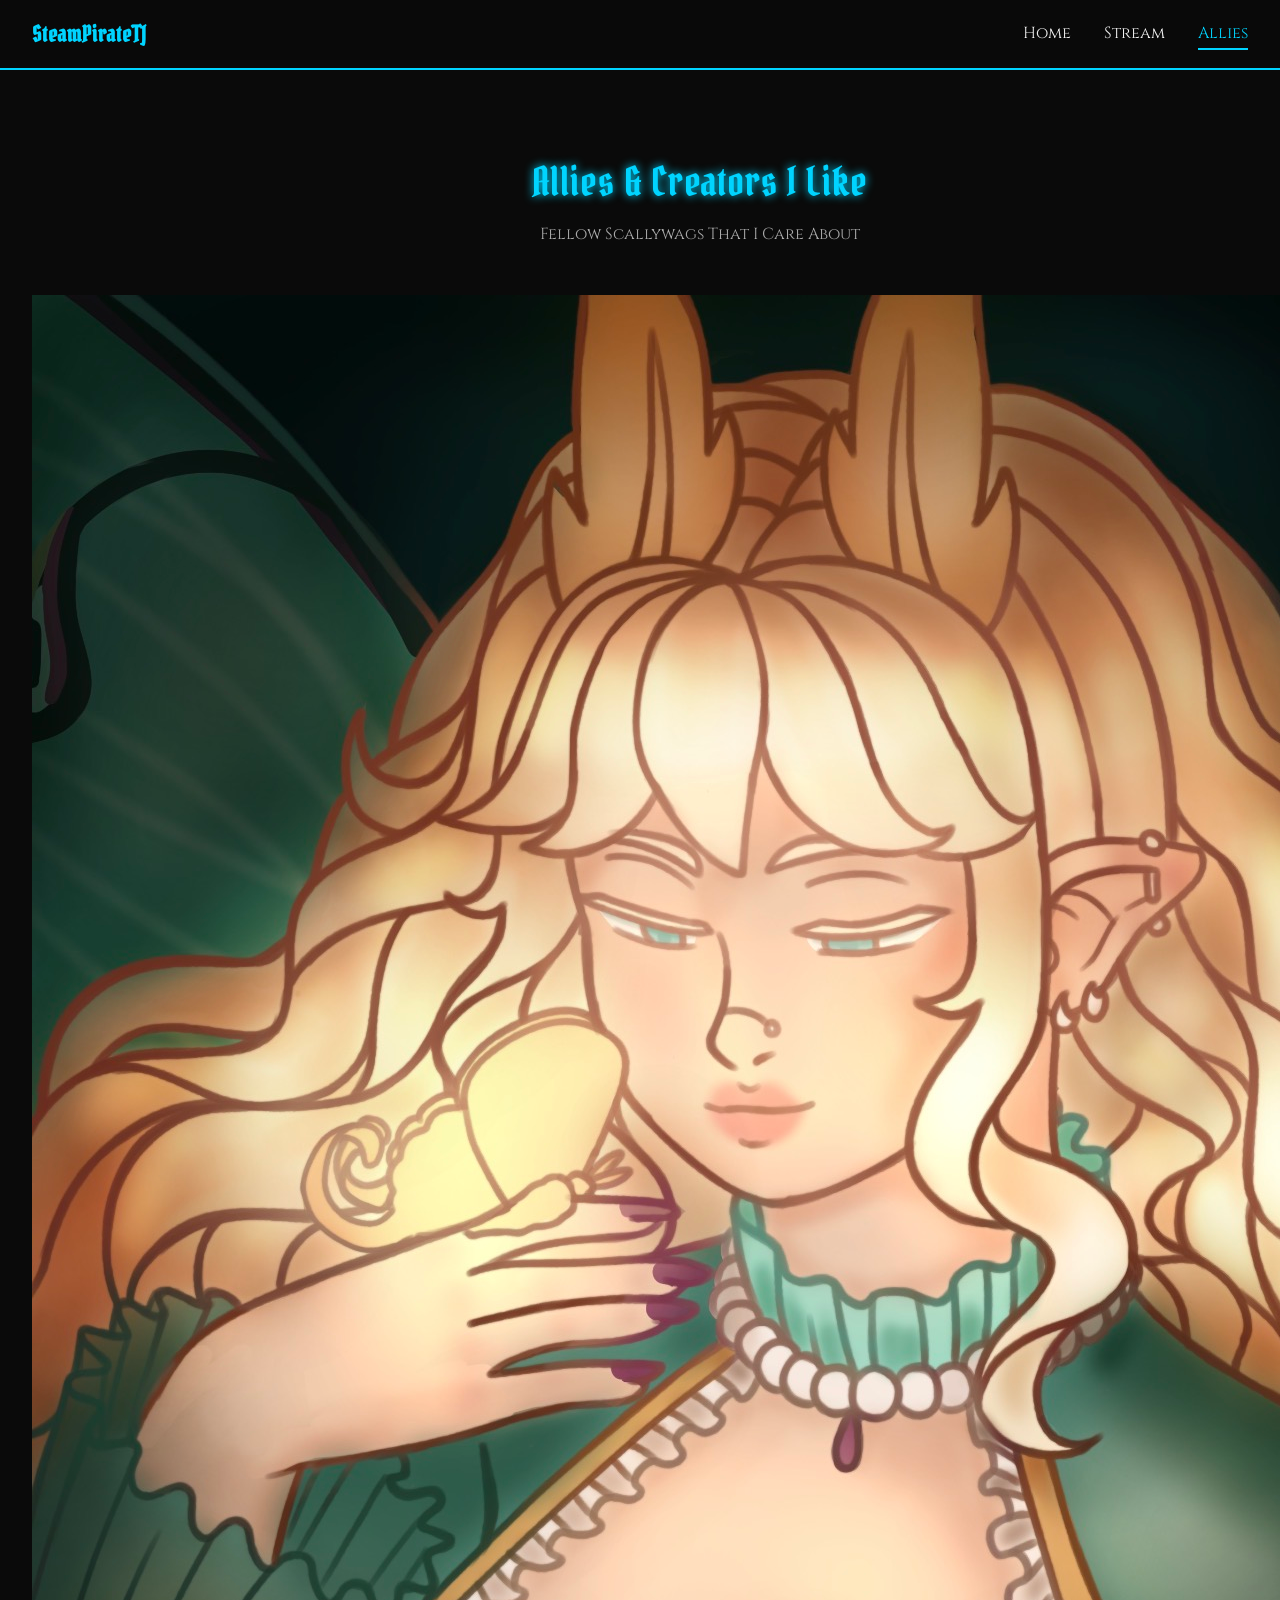
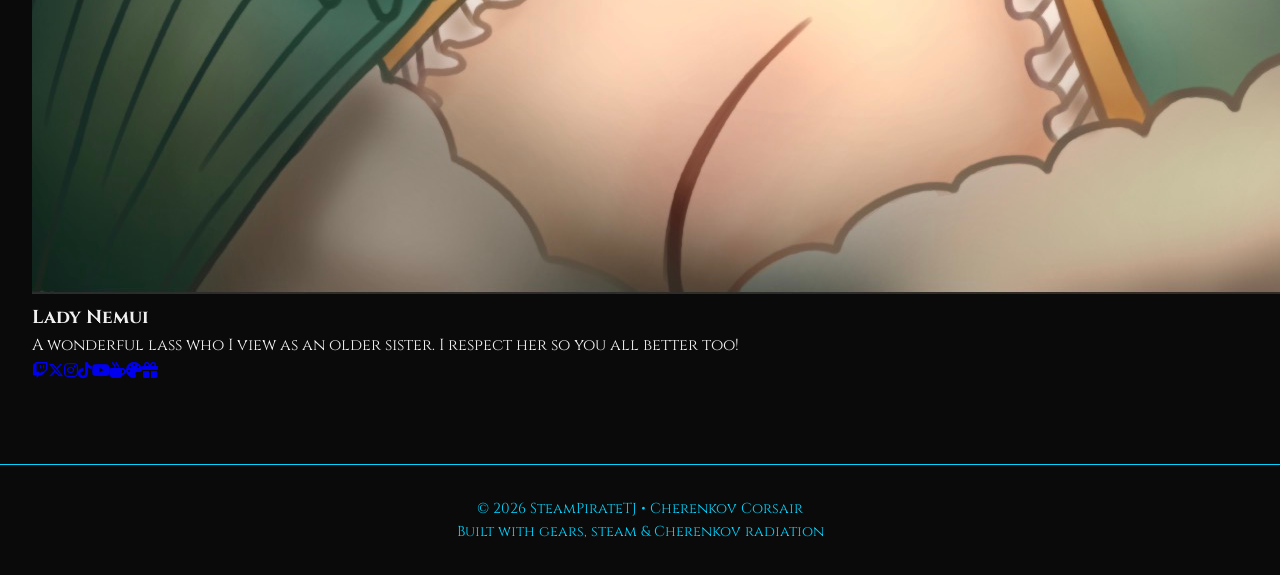
==== commit 52337349: "Implement dynamic ally display in creators.html Added JavaScript functionality to dynamically displa" ====
--- a/creators.html
+++ b/creators.html
@@ -36,30 +36,8 @@
     <h2>Allies & Creators I Like</h2>
     <p class="section-desc">Fellow Scallywags That I Care About</p>
 
-    <div class="card-grid">
-
-      <!-- Lady Nemui -->
-      <div class="card creator-card" style="--creator-color: #116C6E;">
-        <div class="card-image">
-          <img src="Friends/Lady_Nemui.jpg" alt="Lady Nemui" loading="lazy">
-        </div>
-        <h3>Lady Nemui</h3>
-        <p class="creator-desc">A wonderful lass who I view as an older sister. I respect her so you all better too!</p>
-        <div class="creator-socials">
-          <a href="https://twitch.tv/ladynemui" target="_blank" rel="noopener noreferrer" title="Twitch" aria-label="Twitch"><i class="fab fa-twitch"></i></a>
-          <a href="https://x.com/_aguidingstar_" target="_blank" rel="noopener noreferrer" title="X" aria-label="X"><i class="fab fa-x-twitter"></i></a>
-          <a href="https://instagram.com/ladynemui" target="_blank" rel="noopener noreferrer" title="Instagram" aria-label="Instagram"><i class="fab fa-instagram"></i></a>
-          <a href="https://tiktok.com/@ladynemui" target="_blank" rel="noopener noreferrer" title="TikTok" aria-label="TikTok"><i class="fab fa-tiktok"></i></a>
-          <a href="https://youtube.com/@ladynemui" target="_blank" rel="noopener noreferrer" title="YouTube" aria-label="YouTube"><i class="fab fa-youtube"></i></a>
-          <a href="https://ko-fi.com/ladynemui" target="_blank" rel="noopener noreferrer" title="Ko-fi" aria-label="Ko-fi"><i class="fas fa-mug-hot"></i></a>
-          <a href="https://vgen.co/ladynemui" target="_blank" rel="noopener noreferrer" title="VGen" aria-label="VGen"><i class="fas fa-palette"></i></a>
-          <a href="https://throne.com/ladynemui" target="_blank" rel="noopener noreferrer" title="Throne" aria-label="Throne"><i class="fas fa-gift"></i></a>
-        </div>
-      </div>
-
-      <!-- To add another creator, copy the whole Lady Nemui card above and paste it here, then change the name, description, color, image and links. -->
-
-    </div>
+    <div class="ally-grid" id="ally-grid"></div>
+    <noscript><p class="section-desc">Turn on JavaScript to see my allies.</p></noscript>
   </section>
 
   <footer>
@@ -68,5 +46,117 @@
   </footer>
 
   <script src="script.js"></script>
+  <script>
+    // =====================================================
+    // ADD OR EDIT ALLIES HERE
+    // To add someone: copy one whole { ... }, block, paste it
+    // below the last one, and change the details.
+    // Leave a link out (or delete the line) if they don't have it.
+    // Link names you can use: twitch, x, instagram, tiktok,
+    // youtube, discord, kofi, vgen, throne, website
+    // =====================================================
+    const ALLIES = [
+      {
+        name: "Lady Nemui",
+        role: "",                       // e.g. "Streamer", "Artist" (optional)
+        color: "#116C6E",               // their glow color
+        image: "Friends/Lady_Nemui.jpg",
+        desc: "A wonderful lass who I view as an older sister. I respect her so you all better too!",
+        links: {
+          twitch: "https://twitch.tv/ladynemui",
+          x: "https://x.com/_aguidingstar_",
+          instagram: "https://instagram.com/ladynemui",
+          tiktok: "https://tiktok.com/@ladynemui",
+          youtube: "https://youtube.com/@ladynemui",
+          kofi: "https://ko-fi.com/ladynemui",
+          vgen: "https://vgen.co/ladynemui",
+          throne: "https://throne.com/ladynemui"
+        }
+      },
+
+      // Example of how to add the next ally (remove the // on each line to use it):
+      // {
+      //   name: "Name Here",
+      //   role: "Streamer",
+      //   color: "#c084fc",
+      //   image: "Friends/Name_Here.jpg",
+      //   desc: "A line about them.",
+      //   links: { twitch: "https://twitch.tv/theirname" }
+      // },
+    ];
+
+    // Icons for each link type (don't change)
+    const ICONS = {
+      twitch:    { icon: "fab fa-twitch",      label: "Twitch" },
+      x:         { icon: "fab fa-x-twitter",   label: "X" },
+      instagram: { icon: "fab fa-instagram",   label: "Instagram" },
+      tiktok:    { icon: "fab fa-tiktok",      label: "TikTok" },
+      youtube:   { icon: "fab fa-youtube",     label: "YouTube" },
+      discord:   { icon: "fab fa-discord",     label: "Discord" },
+      kofi:      { icon: "fas fa-mug-hot",     label: "Ko-fi" },
+      vgen:      { icon: "fas fa-palette",     label: "VGen" },
+      throne:    { icon: "fas fa-gift",        label: "Throne" },
+      website:   { icon: "fas fa-globe",       label: "Website" }
+    };
+
+    const grid = document.getElementById("ally-grid");
+
+    ALLIES.forEach(ally => {
+      const card = document.createElement("article");
+      card.className = "ally-card";
+      card.style.setProperty("--creator-color", ally.color || "#00d4ff");
+
+      const banner = document.createElement("div");
+      banner.className = "ally-banner";
+      card.appendChild(banner);
+
+      const avatar = document.createElement("div");
+      avatar.className = "ally-avatar";
+      if (ally.image) {
+        const img = document.createElement("img");
+        img.src = ally.image;
+        img.alt = ally.name;
+        img.loading = "lazy";
+        avatar.appendChild(img);
+      } else {
+        avatar.textContent = ally.name.charAt(0).toUpperCase();
+      }
+      card.appendChild(avatar);
+
+      const name = document.createElement("h3");
+      name.textContent = ally.name;
+      card.appendChild(name);
+
+      if (ally.role) {
+        const role = document.createElement("span");
+        role.className = "ally-role";
+        role.textContent = ally.role;
+        card.appendChild(role);
+      }
+
+      const desc = document.createElement("p");
+      desc.className = "ally-desc";
+      desc.textContent = ally.desc || "";
+      card.appendChild(desc);
+
+      const links = document.createElement("div");
+      links.className = "ally-links";
+      Object.keys(ally.links || {}).forEach(type => {
+        const info = ICONS[type];
+        if (!info) return;
+        const a = document.createElement("a");
+        a.href = ally.links[type];
+        a.target = "_blank";
+        a.rel = "noopener noreferrer";
+        a.title = info.label;
+        a.setAttribute("aria-label", ally.name + " on " + info.label);
+        a.innerHTML = '<i class="' + info.icon + '"></i>';
+        links.appendChild(a);
+      });
+      card.appendChild(links);
+
+      grid.appendChild(card);
+    });
+  </script>
 </body>
 </html>
--- a/styles.css
+++ b/styles.css
@@ -72,15 +72,29 @@
   background: var(--cherenkov);
 }
 
+.nav-toggle {
+  display: none;
+  background: none;
+  border: 0;
+  color: var(--cherenkov);
+  font-size: 1.6rem;
+  cursor: pointer;
+}
+
 /* HERO */
 .hero {
-  height: 100vh;
-  display: flex;
-  align-items: center;
+  min-height: calc(100vh - 70px);
+  display: flex;
+  align-items: flex-end;
   justify-content: center;
   text-align: center;
   position: relative;
-  background: radial-gradient(circle at center, #1a0000 0%, #0a0a0a 70%);
+  padding-bottom: 4rem;
+  /* Banner goes in as banner.jpg next to index.html; if it's missing, the plain gradient shows */
+  background:
+    linear-gradient(to bottom, rgba(10,10,10,0.05) 0%, rgba(10,10,10,0.15) 50%, rgba(10,10,10,0.9) 100%),
+    url('banner.jpg') center / cover no-repeat,
+    radial-gradient(circle at center, #1a0000 0%, #0a0a0a 70%);
   overflow: hidden;
   flex: 1;
 }
@@ -94,7 +108,7 @@
   margin-bottom: 0.5rem;
 }
 
-.tagline { font-size: 1.3rem; color: var(--red); margin-bottom: 2rem; }
+.tagline { font-size: 1.3rem; color: #ff4d6d; margin-bottom: 2rem; }
 
 .social-icons { display: flex; gap: 1.5rem; justify-content: center; }
 .social-icons a { font-size: 2rem; color: var(--text); transition: all 0.3s; }
@@ -156,7 +170,7 @@
   display: flex;
   align-items: center;
   justify-content: center;
-  color: #666;
+  color: #8a8a8a;
   font-size: 1.1rem;
   text-align: center;
 }
@@ -189,8 +203,6 @@
   box-shadow: 0 0 15px var(--cherenkov);
 }
 
-.btn.small { padding: 0.4rem 1rem; font-size: 0.9rem; }
-
 /* Twitch */
 .twitch-container {
   display: grid;
@@ -205,8 +217,6 @@
 .twitch-player, .twitch-chat { background: #000; }
 .twitch-player iframe, .twitch-chat iframe { border: none; }
 
-.note { text-align: center; margin-top: 1.5rem; font-size: 0.9rem; color: #888; }
-
 /* Footer */
 footer {
   text-align: center;
@@ -222,7 +232,21 @@
 /* Mobile */
 @media (max-width: 768px) {
   .hero h1 { font-size: 2.5rem; }
-  .nav-links { display: none; }
+  .nav-toggle { display: block; }
+  .nav-links {
+    display: none;
+    position: absolute;
+    top: 100%;
+    left: 0;
+    right: 0;
+    flex-direction: column;
+    background: rgba(10,10,10,0.98);
+    border-bottom: 2px solid var(--cherenkov);
+    padding: 0.5rem 2rem 1rem;
+  }
+  .nav-links.open { display: flex; }
+  .nav-links a { margin: 0; padding: 0.8rem 0; }
+  .nav-links a.active::after { display: none; }
   .twitch-container { grid-template-columns: 1fr; height: auto; }
   .twitch-player { height: 280px; }
   .twitch-chat { height: 400px; }
@@ -253,50 +277,132 @@
   text-shadow: 0 0 14px var(--creator-color, var(--cherenkov));
 }
 
-/* Partner layout */
-.partner-layout {
-  display: grid;
-  grid-template-columns: 320px 1fr;
-  gap: 2.5rem;
+/* Cherenkov glow pulse for the name (smooth on phones) */
+.hero h1 {
+  position: relative;
+}
+
+.hero h1::before {
+  content: '';
+  position: absolute;
+  inset: -40% -15%;
+  background: radial-gradient(ellipse at center, rgba(0, 212, 255, 0.45) 0%, rgba(0, 212, 255, 0.15) 40%, transparent 70%);
+  z-index: -1;
+  pointer-events: none;
+  opacity: 0.35;
+  animation: cherenkov-pulse 3.5s ease-in-out infinite;
+  will-change: opacity;
+}
+
+@keyframes cherenkov-pulse {
+  0%, 100% { opacity: 0.35; }
+  50% { opacity: 1; }
+}
+
+/* Turn the animation off for people who have reduced motion enabled */
+@media (prefers-reduced-motion: reduce) {
+  .hero h1::before { animation: none; opacity: 0.6; }
+}
+
+/* Stream switcher (arrows, name, dots) */
+.stream-switcher {
+  display: flex;
   align-items: center;
-  max-width: 900px;
-  margin: 0 auto;
+  justify-content: center;
+  gap: 1.5rem;
+  margin-bottom: 1.5rem;
+}
+
+.stream-arrow {
+  width: 3rem;
+  height: 3rem;
+  border-radius: 50%;
   background: var(--card-bg);
-  border: 2px solid var(--brass);
-  border-radius: 12px;
-  padding: 2rem;
-  box-shadow: 0 0 16px rgba(184, 115, 51, 0.18);
-  position: relative;
-  z-index: 1;
-}
-
-.partner-photo .card-image,
-.partner-photo img {
-  width: 100%;
-  height: 320px;
-  object-fit: cover;
-  border-radius: 8px;
+  color: var(--cherenkov);
   border: 2px solid var(--cherenkov);
-}
-
-.partner-info h3 {
+  font-size: 1.1rem;
+  cursor: pointer;
+  transition: all 0.3s;
+}
+
+.stream-arrow:hover {
+  background: var(--cherenkov);
+  color: #000;
+  box-shadow: 0 0 18px var(--cherenkov);
+}
+
+.stream-info {
+  display: flex;
+  flex-direction: column;
+  align-items: center;
+  min-width: 220px;
+}
+
+.stream-label {
+  color: #aaa;
+  font-size: 0.8rem;
+  text-transform: uppercase;
+  letter-spacing: 2px;
+}
+
+.stream-name {
   font-family: 'Pirata One', cursive;
-  font-size: 2.2rem;
-  color: var(--cherenkov);
-  margin-bottom: 1rem;
-  padding: 0;
-}
-
-.partner-info p {
-  color: #ddd;
-  font-size: 1.05rem;
-  line-height: 1.7;
-  margin-bottom: 1.5rem;
-  padding: 0;
+  font-size: 2rem;
+  color: var(--cherenkov);
+  text-shadow: 0 0 12px var(--cherenkov);
+  line-height: 1.2;
+}
+
+.stream-dots {
+  display: flex;
+  gap: 0.6rem;
+  margin-top: 0.4rem;
+}
+
+.stream-dot {
+  width: 10px;
+  height: 10px;
+  border-radius: 50%;
+  border: 0;
+  background: #444;
+  cursor: pointer;
+  transition: all 0.3s;
+}
+
+.stream-dot.active {
+  background: var(--cherenkov);
+  box-shadow: 0 0 8px var(--cherenkov);
+}
+
+/* Link and note under the player */
+.stream-actions {
+  text-align: center;
+  margin-top: 1.5rem;
+}
+
+.stream-link {
+  display: inline-block;
+  padding: 0.7rem 1.6rem;
+  background: var(--red);
+  color: white;
+  text-decoration: none;
+  border-radius: 4px;
+  transition: all 0.3s;
+}
+
+.stream-link:hover {
+  background: var(--cherenkov);
+  color: #000;
+  box-shadow: 0 0 15px var(--cherenkov);
+}
+
+.stream-note {
+  margin-top: 1rem;
+  color: #aaa;
+  font-size: 0.9rem;
 }
 
 @media (max-width: 768px) {
-  .partner-layout { grid-template-columns: 1fr; padding: 1.2rem; }
-  .partner-photo .card-image,
-  .partner-photo img { height: 240px; }
-}
+  .stream-info { min-width: 150px; }
+  .stream-name { font-size: 1.5rem; }
+}
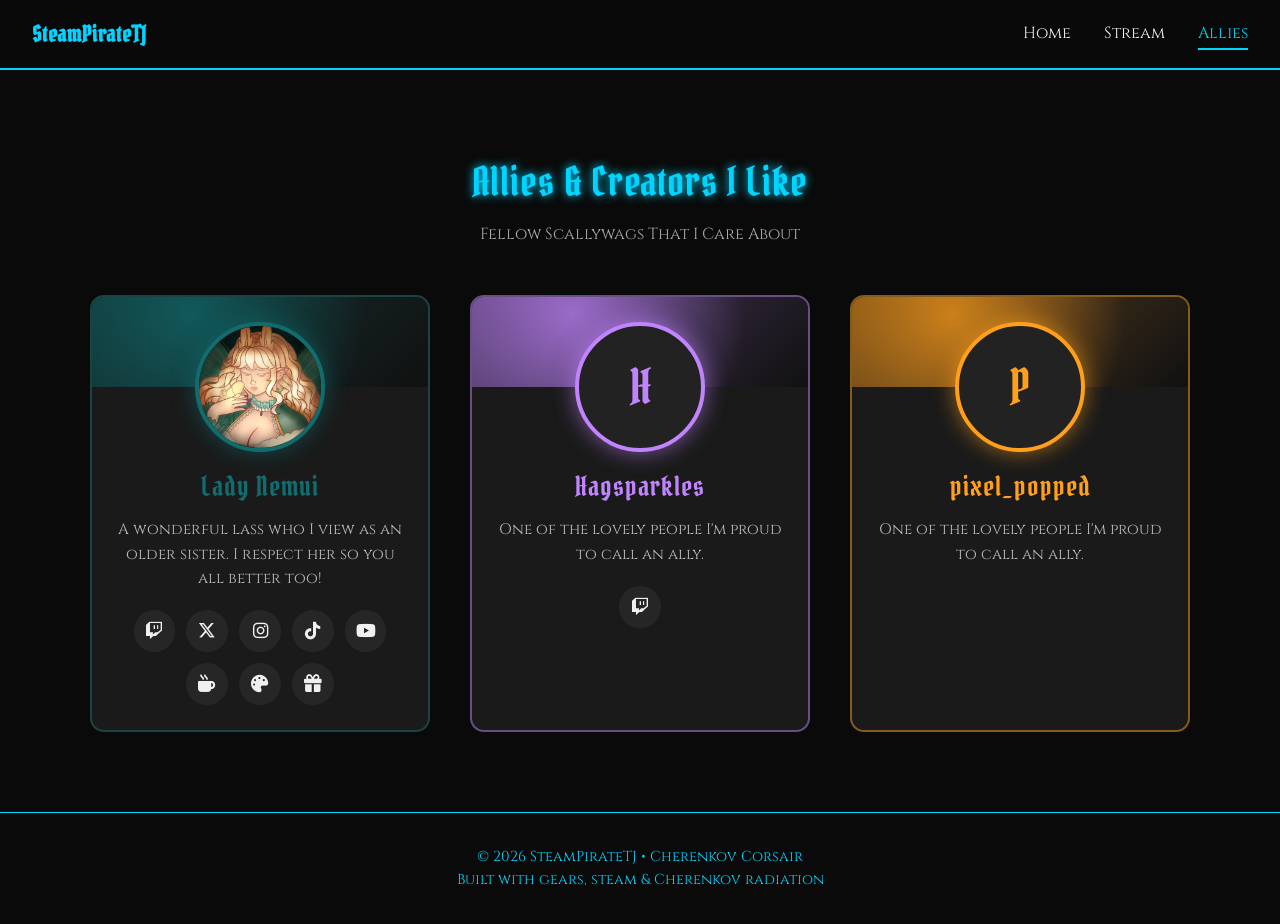
==== commit d68ee3eb: "Add new allies to creators.html" ====
--- a/creators.html
+++ b/creators.html
@@ -54,6 +54,7 @@
     // Leave a link out (or delete the line) if they don't have it.
     // Link names you can use: twitch, x, instagram, tiktok,
     // youtube, discord, kofi, vgen, throne, website
+    // If "image" is empty, their card shows their first letter.
     // =====================================================
     const ALLIES = [
       {
@@ -71,6 +72,29 @@
           kofi: "https://ko-fi.com/ladynemui",
           vgen: "https://vgen.co/ladynemui",
           throne: "https://throne.com/ladynemui"
+        }
+      },
+
+      {
+        name: "Hagsparkles",
+        role: "",
+        color: "#c084fc",
+        image: "",                      // put "Friends/Hagsparkles.jpg" here once uploaded
+        desc: "One of the lovely people I'm proud to call an ally.",
+        links: {
+          twitch: "https://twitch.tv/Hagsparkles"
+          // add more here, for example:  x: "https://x.com/theirname",
+        }
+      },
+
+      {
+        name: "pixel_popped",
+        role: "",
+        color: "#ff9f1c",
+        image: "",                      // put "Friends/pixel_popped.jpg" here once uploaded
+        desc: "One of the lovely people I'm proud to call an ally.",
+        links: {
+          // add their links here, for example:  twitch: "https://twitch.tv/theirname",
         }
       },
 
--- a/styles.css
+++ b/styles.css
@@ -355,7 +355,10 @@
 
 .stream-dots {
   display: flex;
+  flex-wrap: wrap;
+  justify-content: center;
   gap: 0.6rem;
+  max-width: 180px;
   margin-top: 0.4rem;
 }
 
@@ -402,6 +405,120 @@
   font-size: 0.9rem;
 }
 
+/* Allies page */
+.ally-grid {
+  display: grid;
+  grid-template-columns: repeat(auto-fill, minmax(280px, 1fr));
+  gap: 2.5rem;
+  max-width: 1100px;
+  margin: 0 auto;
+}
+
+.ally-card {
+  background: var(--card-bg);
+  border: 2px solid color-mix(in srgb, var(--creator-color) 45%, #222);
+  border-radius: 14px;
+  overflow: hidden;
+  text-align: center;
+  padding-bottom: 1.6rem;
+  transition: transform 0.3s, box-shadow 0.3s, border-color 0.3s;
+}
+
+.ally-card:hover {
+  transform: translateY(-8px);
+  border-color: var(--creator-color);
+  box-shadow: 0 0 30px color-mix(in srgb, var(--creator-color) 50%, transparent);
+}
+
+.ally-banner {
+  height: 90px;
+  background:
+    radial-gradient(circle at 30% 20%, color-mix(in srgb, var(--creator-color) 70%, transparent), transparent 70%),
+    linear-gradient(135deg, color-mix(in srgb, var(--creator-color) 40%, #111), #111);
+}
+
+.ally-avatar {
+  width: 130px;
+  height: 130px;
+  margin: -65px auto 0.8rem;
+  border-radius: 50%;
+  border: 4px solid var(--creator-color);
+  background: #222;
+  overflow: hidden;
+  display: flex;
+  align-items: center;
+  justify-content: center;
+  font-family: 'Pirata One', cursive;
+  font-size: 3rem;
+  color: var(--creator-color);
+  box-shadow: 0 0 22px color-mix(in srgb, var(--creator-color) 60%, transparent);
+  position: relative;
+}
+
+.ally-avatar img {
+  width: 100%;
+  height: 100%;
+  object-fit: cover;
+  display: block;
+}
+
+.ally-card h3 {
+  font-family: 'Pirata One', cursive;
+  font-weight: normal;
+  font-size: 1.7rem;
+  letter-spacing: 1px;
+  color: var(--creator-color);
+  padding: 0 1rem;
+}
+
+.ally-role {
+  display: inline-block;
+  margin: 0.3rem 0 0.2rem;
+  padding: 0.15rem 0.8rem;
+  font-size: 0.75rem;
+  text-transform: uppercase;
+  letter-spacing: 2px;
+  color: #ddd;
+  border: 1px solid color-mix(in srgb, var(--creator-color) 60%, transparent);
+  border-radius: 999px;
+}
+
+.ally-desc {
+  color: #bbb;
+  font-size: 0.95rem;
+  padding: 0.6rem 1.4rem 1.2rem;
+  min-height: 3.5em;
+}
+
+.ally-links {
+  display: flex;
+  flex-wrap: wrap;
+  justify-content: center;
+  gap: 0.7rem;
+  padding: 0 1.2rem;
+}
+
+.ally-links a {
+  width: 2.6rem;
+  height: 2.6rem;
+  display: flex;
+  align-items: center;
+  justify-content: center;
+  border-radius: 50%;
+  background: #262626;
+  color: var(--text);
+  font-size: 1.1rem;
+  text-decoration: none;
+  transition: all 0.3s;
+}
+
+.ally-links a:hover {
+  background: var(--creator-color);
+  color: #000;
+  transform: translateY(-3px) scale(1.1);
+  box-shadow: 0 0 14px var(--creator-color);
+}
+
 @media (max-width: 768px) {
   .stream-info { min-width: 150px; }
   .stream-name { font-size: 1.5rem; }
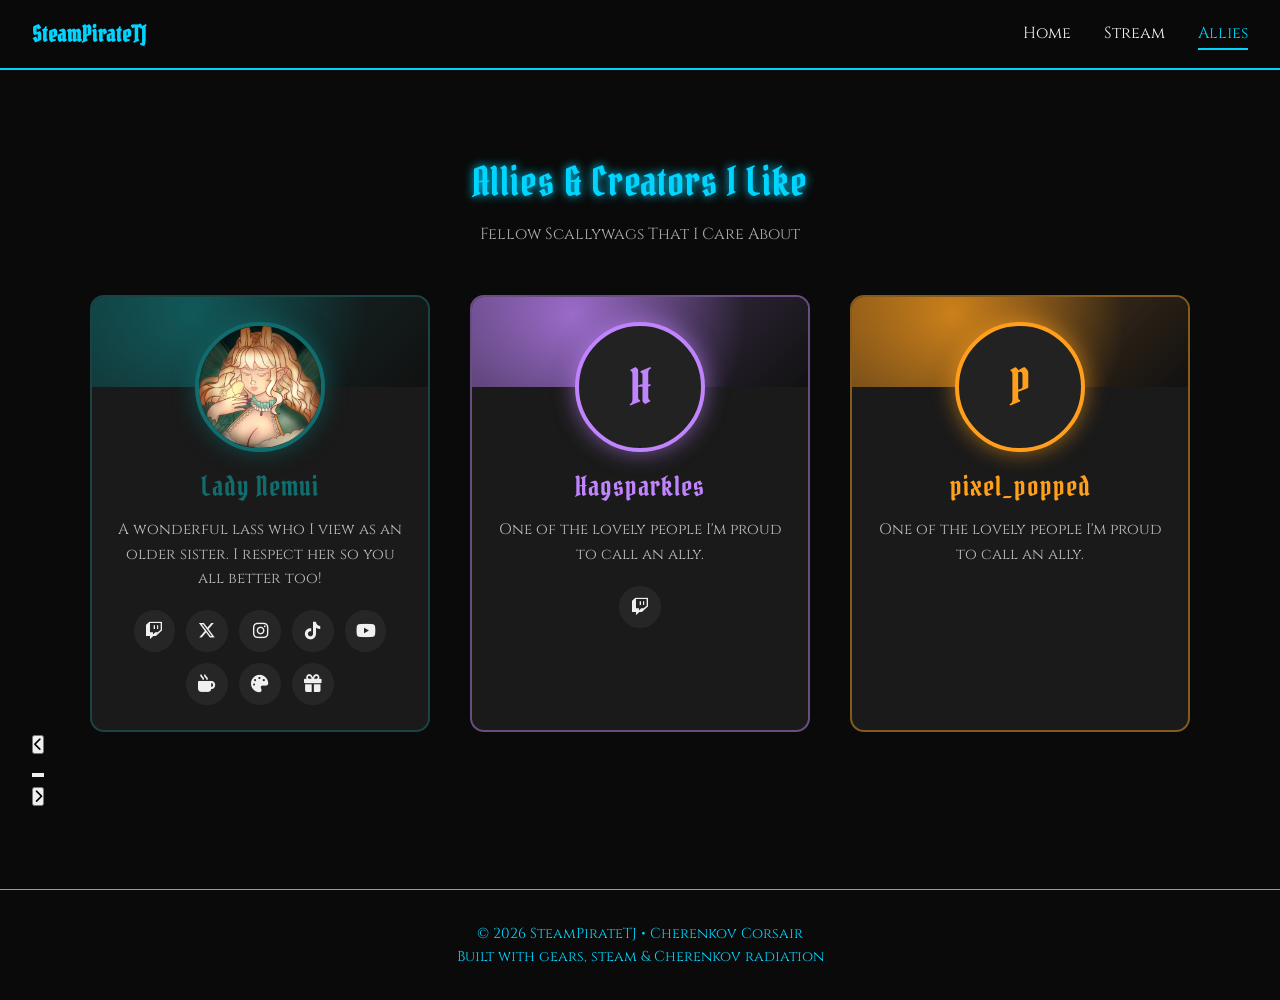
==== commit fd201cef: "Add navigation for allies section with slider functionality" ====
--- a/creators.html
+++ b/creators.html
@@ -7,7 +7,7 @@
   <meta property="og:type" content="website">
   <meta property="og:title" content="Allies | SteamPirateTJ">
   <meta property="og:description" content="Allies and creators SteamPirateTJ likes. Go give them a follow!">
-  <meta property="og:image" content="https://steampiratetj.github.io/SteamPirateTJ/banner.jpg">
+  <meta property="og:image" content="https://steampiratetj.com/banner.jpg">
   <meta name="twitter:card" content="summary_large_image">
   <meta name="theme-color" content="#0a0a0a">
   <link rel="icon" href="data:image/svg+xml,%3Csvg xmlns=%27http://www.w3.org/2000/svg%27 viewBox=%270 0 100 100%27%3E%3Ctext y=%27.9em%27 font-size=%2790%27%3E%E2%9A%99%EF%B8%8F%3C/text%3E%3C/svg%3E">
@@ -37,6 +37,12 @@
     <p class="section-desc">Fellow Scallywags That I Care About</p>
 
     <div class="ally-grid" id="ally-grid"></div>
+
+    <div class="ally-nav" id="ally-nav">
+      <button class="ally-arrow" id="ally-prev" aria-label="Previous ally"><i class="fas fa-chevron-left"></i></button>
+      <div class="ally-dots" id="ally-dots"></div>
+      <button class="ally-arrow" id="ally-next" aria-label="Next ally"><i class="fas fa-chevron-right"></i></button>
+    </div>
     <noscript><p class="section-desc">Turn on JavaScript to see my allies.</p></noscript>
   </section>
 
@@ -181,6 +187,68 @@
 
       grid.appendChild(card);
     });
+
+    // =====================================================
+    // Slider arrows and dots (only visible on phones)
+    // =====================================================
+    const cards = Array.from(grid.children);
+    const dotsEl = document.getElementById("ally-dots");
+    const navEl = document.getElementById("ally-nav");
+
+    if (cards.length < 2) {
+      navEl.style.display = "none";
+    }
+
+    cards.forEach((card, i) => {
+      const dot = document.createElement("button");
+      dot.className = "ally-dot";
+      dot.setAttribute("aria-label", "Show " + ALLIES[i].name);
+      dot.addEventListener("click", () => goTo(i));
+      dotsEl.appendChild(dot);
+    });
+
+    function currentIndex() {
+      const center = grid.scrollLeft + grid.clientWidth / 2;
+      let best = 0;
+      let bestDist = Infinity;
+      cards.forEach((card, i) => {
+        const dist = Math.abs(card.offsetLeft + card.offsetWidth / 2 - center);
+        if (dist < bestDist) { best = i; bestDist = dist; }
+      });
+      return best;
+    }
+
+    function goTo(i) {
+      const card = cards[i];
+      grid.scrollTo({
+        left: card.offsetLeft - (grid.clientWidth - card.offsetWidth) / 2,
+        behavior: "smooth"
+      });
+    }
+
+    function updateDots() {
+      const now = currentIndex();
+      dotsEl.querySelectorAll(".ally-dot").forEach((dot, i) => {
+        dot.classList.toggle("active", i === now);
+      });
+    }
+
+    document.getElementById("ally-prev").addEventListener("click", () => {
+      goTo((currentIndex() - 1 + cards.length) % cards.length);
+    });
+    document.getElementById("ally-next").addEventListener("click", () => {
+      goTo((currentIndex() + 1) % cards.length);
+    });
+
+    let ticking = false;
+    grid.addEventListener("scroll", () => {
+      if (!ticking) {
+        requestAnimationFrame(() => { updateDots(); ticking = false; });
+        ticking = true;
+      }
+    });
+    window.addEventListener("resize", updateDots);
+    updateDots();
   </script>
 </body>
 </html>
--- a/styles.css
+++ b/styles.css
@@ -120,6 +120,7 @@
 
 /* SECTIONS */
 .page-section {
+  width: 100%;
   padding: 5rem 2rem;
   max-width: 1400px;
   margin: 0 auto;
@@ -408,13 +409,14 @@
 /* Allies page */
 .ally-grid {
   display: grid;
-  grid-template-columns: repeat(auto-fill, minmax(280px, 1fr));
+  grid-template-columns: repeat(auto-fill, minmax(min(280px, 100%), 1fr));
   gap: 2.5rem;
   max-width: 1100px;
   margin: 0 auto;
 }
 
 .ally-card {
+  min-width: 0;
   background: var(--card-bg);
   border: 2px solid color-mix(in srgb, var(--creator-color) 45%, #222);
   border-radius: 14px;
@@ -469,6 +471,7 @@
   letter-spacing: 1px;
   color: var(--creator-color);
   padding: 0 1rem;
+  overflow-wrap: anywhere;
 }
 
 .ally-role {
@@ -488,6 +491,7 @@
   font-size: 0.95rem;
   padding: 0.6rem 1.4rem 1.2rem;
   min-height: 3.5em;
+  overflow-wrap: anywhere;
 }
 
 .ally-links {
@@ -522,4 +526,6 @@
 @media (max-width: 768px) {
   .stream-info { min-width: 150px; }
   .stream-name { font-size: 1.5rem; }
-}
+  .page-section { padding: 3rem 1rem; }
+  .ally-avatar { width: 110px; height: 110px; margin-top: -55px; }
+}
